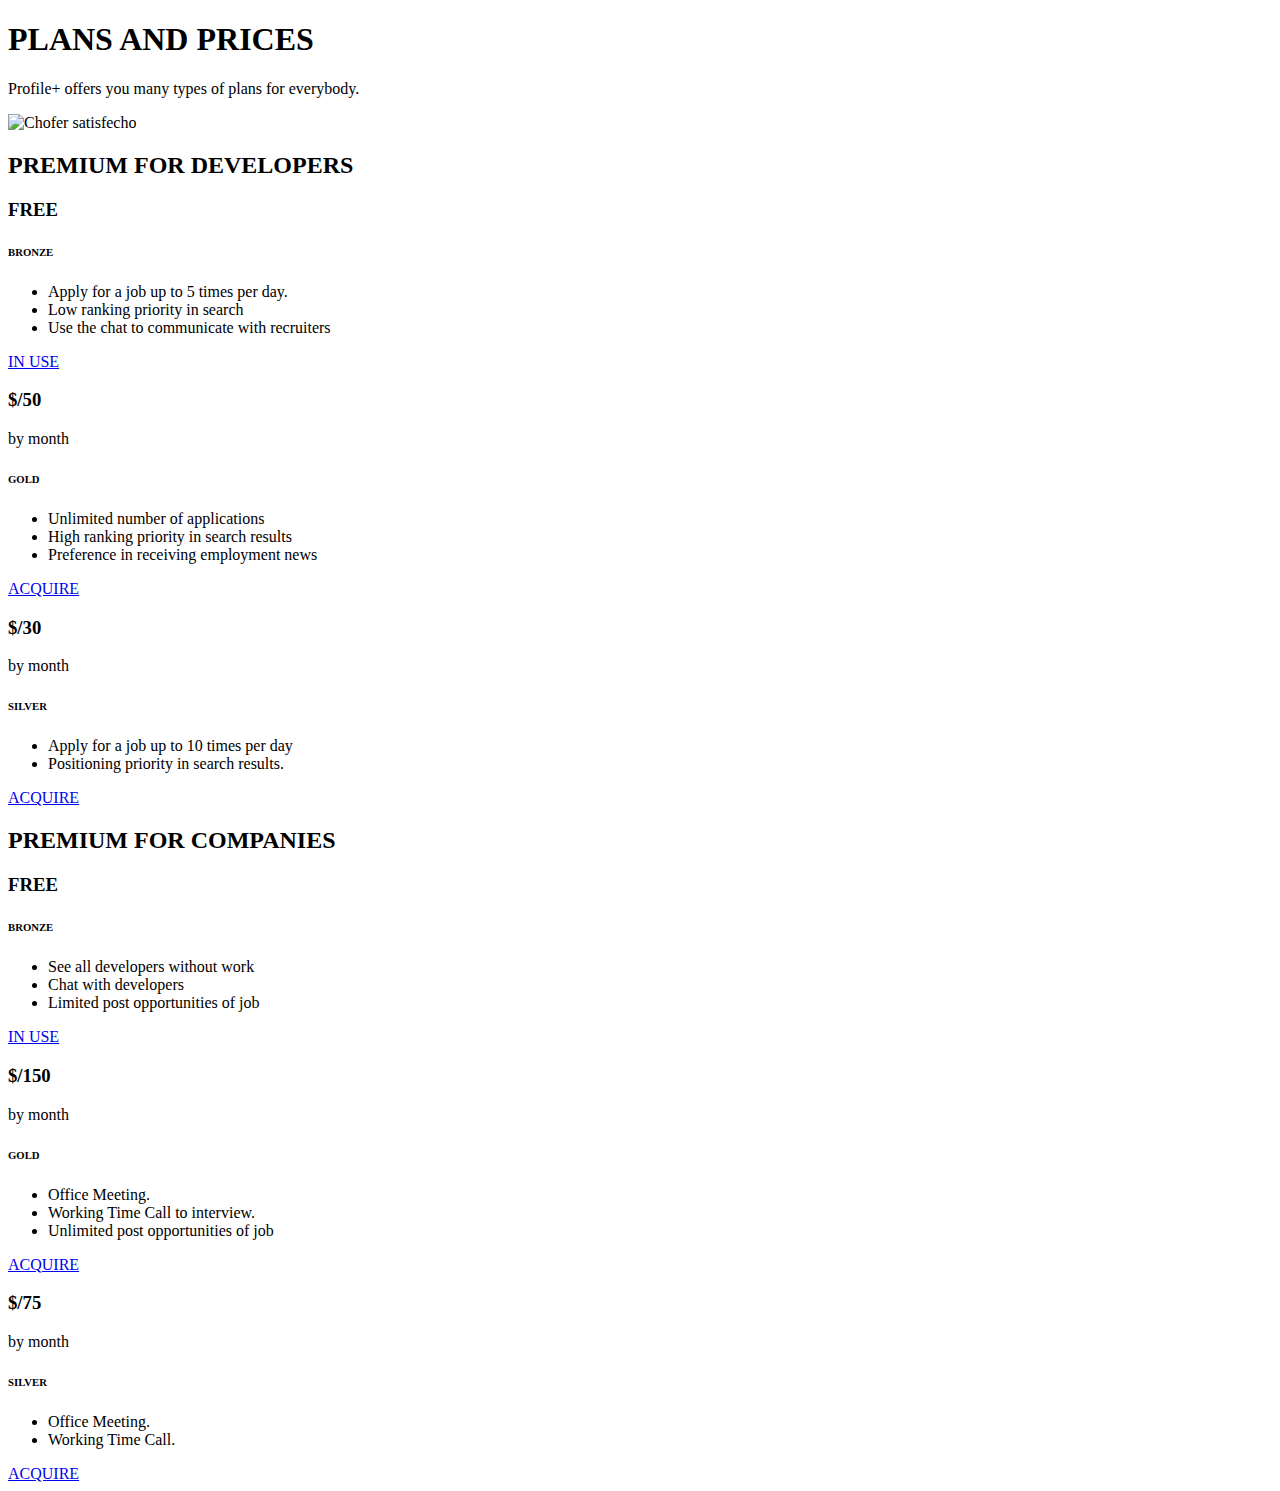
==== plans.html @ ca3ecfe1 "Add files via upload" ====
<!DOCTYPE html>
<html lang="en">
<head>
    <meta charset="UTF-8">
    <meta name="viewport" content="width=device-width, initial-scale=1">
    <link rel="stylesheet" href="https://cdnjs.cloudflare.com/ajax/libs/font-awesome/6.1.1/css/all.min.css" integrity="sha512-KfkfwYDsLkIlwQp6LFnl8zNdLGxu9YAA1QvwINks4PhcElQSvqcyVLLD9aMhXd13uQjoXtEKNosOWaZqXgel0g==" crossorigin="anonymous" referrerpolicy="no-referrer" />
    <link rel="stylesheet" href="https://unicons.iconscout.com/release/v4.0.0/css/line.css">

    <link rel="stylesheet" href="../../../../../Open%20Source/Semana%205/TB2/Landing%20Page/assets/styles/styles.css">
    <script src="https://code.jquery.com/jquery-3.6.0.min.js" integrity="sha256-/xUj+3OJU5yExlq6GSYGSHk7tPXikynS7ogEvDej/m4=" crossorigin="anonymous"></script>

    <title>DigitalMind.Profile+</title>
</head>
<body>
<div id="header-placeholder"></div>

<main>
    <div class="plans_introduction">
        <div class="plans_introduction_text">
            <h1>PLANS AND PRICES</h1>
            <p>
                Profile+ offers you many types of plans for everybody.
            </p>
        </div>
        <div class="header__right">
            <div class="header__right-image">
                <img class="plans" src="../../../../../Open%20Source/Semana%205/TB2/Landing%20Page/assets/images/plans.png" alt="Chofer satisfecho">
            </div>
        </div>
    </div>



    <div class="plans_section">

        <h2>PREMIUM FOR DEVELOPERS</h2>

        <div class="plans_subsection">
            <div class="plan_card plan_card_side">
                <div class="plan_card_top_side">
                    <div class="plan_card_top_text_side">
                        <h3>FREE</h3>
                        <p></p>
                    </div>
                </div>
                <div class="plan_card_bottom">
                    <div class="plan_card_description">
                        <h6>BRONZE</h6>
                        <ul>
                            <li>Apply for a job up to 5 times per day.</li>
                            <li>Low ranking priority in search</li>
                            <li>Use the chat to communicate with recruiters</li>
                        </ul>
                        <div class="center_top"><a href="#" class="btn plan_card_purchase_btn">IN USE</a></div>
                    </div>
                </div>
            </div>

            <div class="plan_card plan_card_center">
                <div class="plan_card_top_center">
                    <div class="plan_card_top_text_center">
                        <h3>$/50</h3>
                        <p>by month</p>
                    </div>
                </div>
                <div class="plan_card_bottom">
                    <div class="plan_card_description">
                        <h6>GOLD</h6>
                        <ul>
                            <li>Unlimited number of applications</li>
                            <li>High ranking priority in search results</li>
                            <li>Preference in receiving employment news</li>
                        </ul>
                        <div class="center_top"><a href="#" class="btn plan_card_purchase_btn">ACQUIRE</a></div>
                    </div>

                </div>

            </div>

            <div class="plan_card plan_card_side">
                <div class="plan_card_top_side">
                    <div class="plan_card_top_text_side">
                        <h3>$/30</h3>
                        <p>by month</p>
                    </div>
                </div>
                <div class="plan_card_bottom">
                    <div class="plan_card_description">
                        <h6>SILVER</h6>
                        <ul>
                            <li>Apply for a job up to 10 times per day</li>
                            <li>Positioning priority in search results.</li>
                        </ul>
                        <div class="center_top"><a href="#" class="btn plan_card_purchase_btn">ACQUIRE</a></div>
                    </div>

                </div>
            </div>
        </div>

        <h2>PREMIUM FOR COMPANIES</h2>

        <div class="plans_subsection">
            <div class="plan_card plan_card_side">
                <div class="plan_card_top_side">
                    <div class="plan_card_top_text_side">
                        <h3>FREE</h3>
                    </div>
                </div>
                <div class="plan_card_bottom">
                    <div class="plan_card_description">
                        <h6>BRONZE</h6>
                        <ul>
                            <li>See all developers without work</li>
                            <li>Chat with developers</li>
                            <li>Limited post opportunities of job</li>
                        </ul>
                        <div class="center_top"><a href="#" class="btn plan_card_purchase_btn">IN USE</a></div>
                    </div>
                </div>
            </div>

            <div class="plan_card plan_card_center">
                <div class="plan_card_top_center">
                    <div class="plan_card_top_text_center">
                        <h3>$/150</h3>
                        <p>by month</p>
                    </div>
                </div>
                <div class="plan_card_bottom">
                    <div class="plan_card_description">
                        <h6>GOLD</h6>
                        <ul>
                            <li>Office Meeting.</li>
                            <li>Working Time Call to interview.</li>
                            <li>Unlimited post opportunities of job</li>
                        </ul>
                        <div class="center_top"><a href="#" class="btn plan_card_purchase_btn">ACQUIRE</a></div>
                    </div>

                </div>

            </div>

            <div class="plan_card plan_card_side">
                <div class="plan_card_top_side">
                    <div class="plan_card_top_text_side">
                        <h3>$/75</h3>
                        <p>by month</p>
                    </div>
                </div>
                <div class="plan_card_bottom">
                    <div class="plan_card_description">
                        <h6>SILVER</h6>
                        <ul>
                            <li>Office Meeting.</li>
                            <li>Working Time Call.</li>
                        </ul>
                        <div class="center_top"><a href="#" class="btn plan_card_purchase_btn">ACQUIRE</a></div>
                    </div>

                </div>
            </div>
        </div>

        </div>
    </div>
</main>


<div id="footer-placeholder"></div>
<script src="../../../../../Open%20Source/Semana%205/TB2/Landing%20Page/assets/scripts/main.js" type="text/javascript"></script>
</body>
</html>
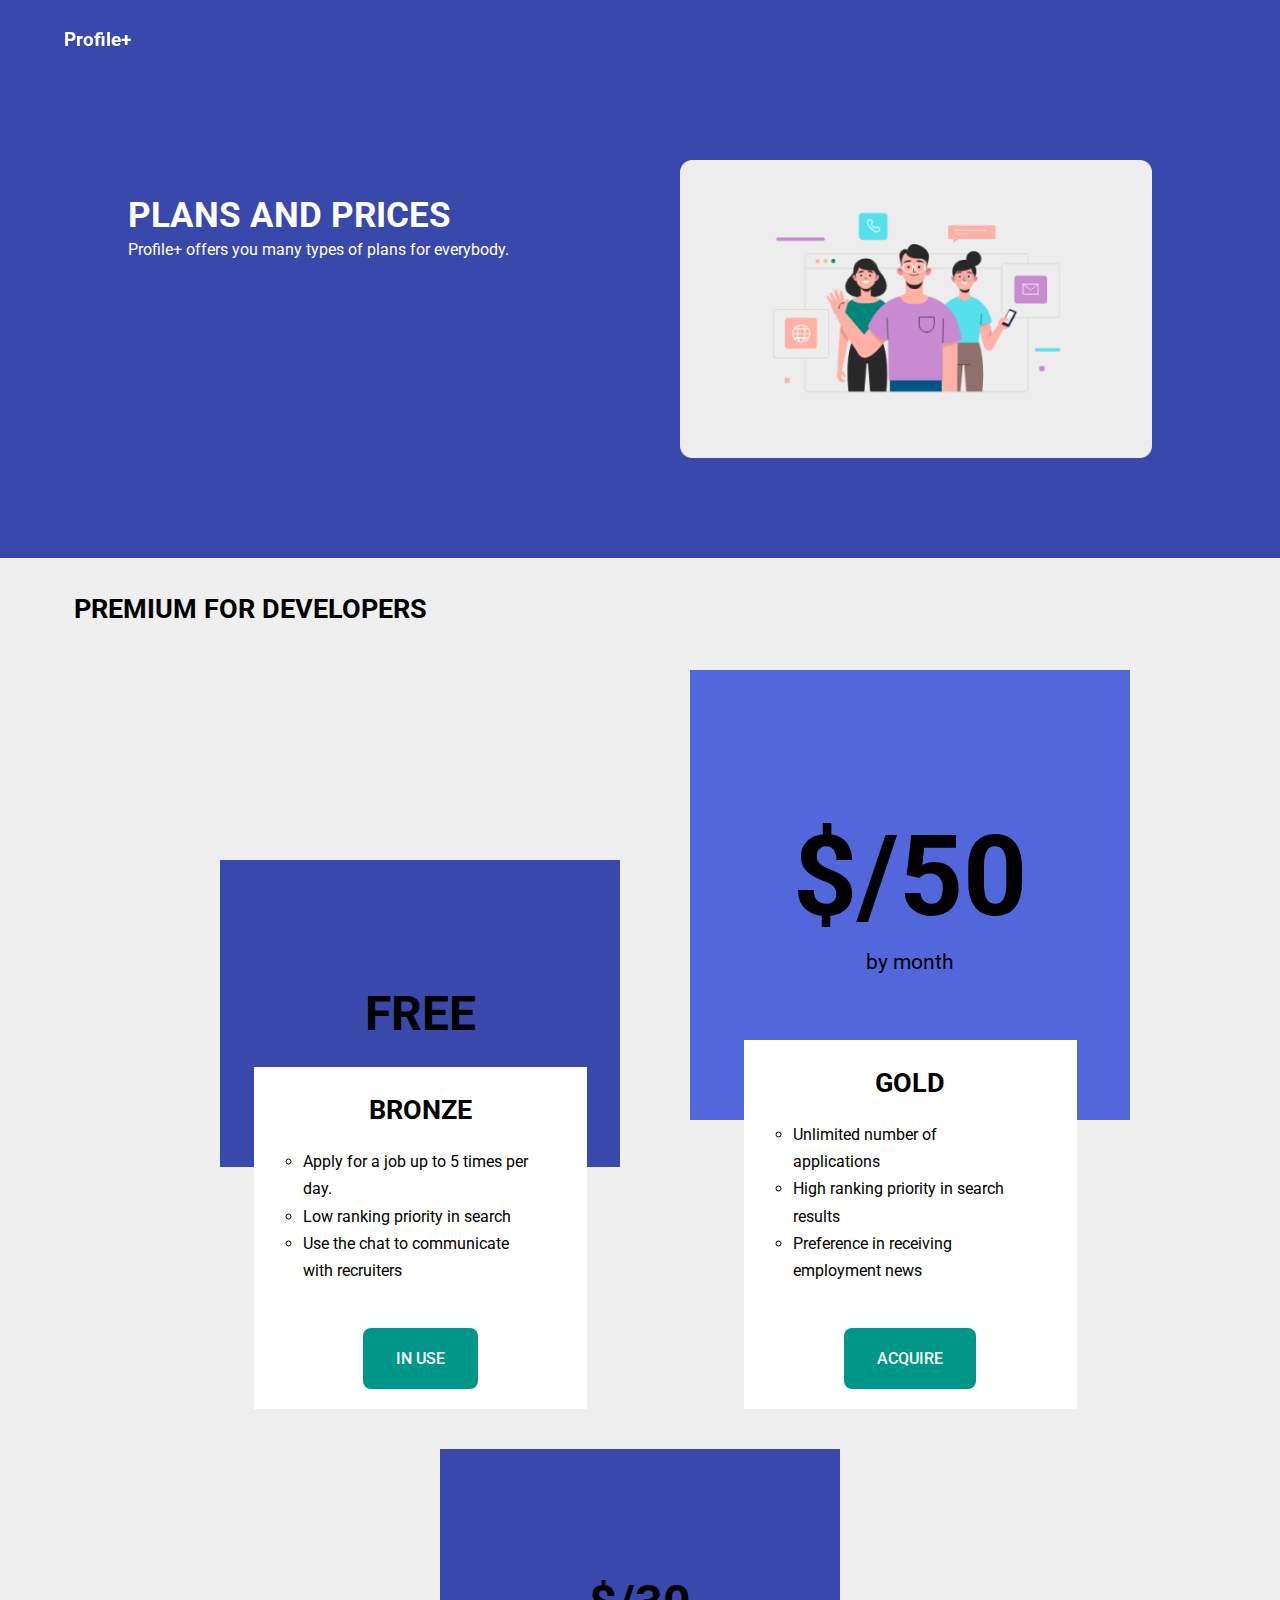
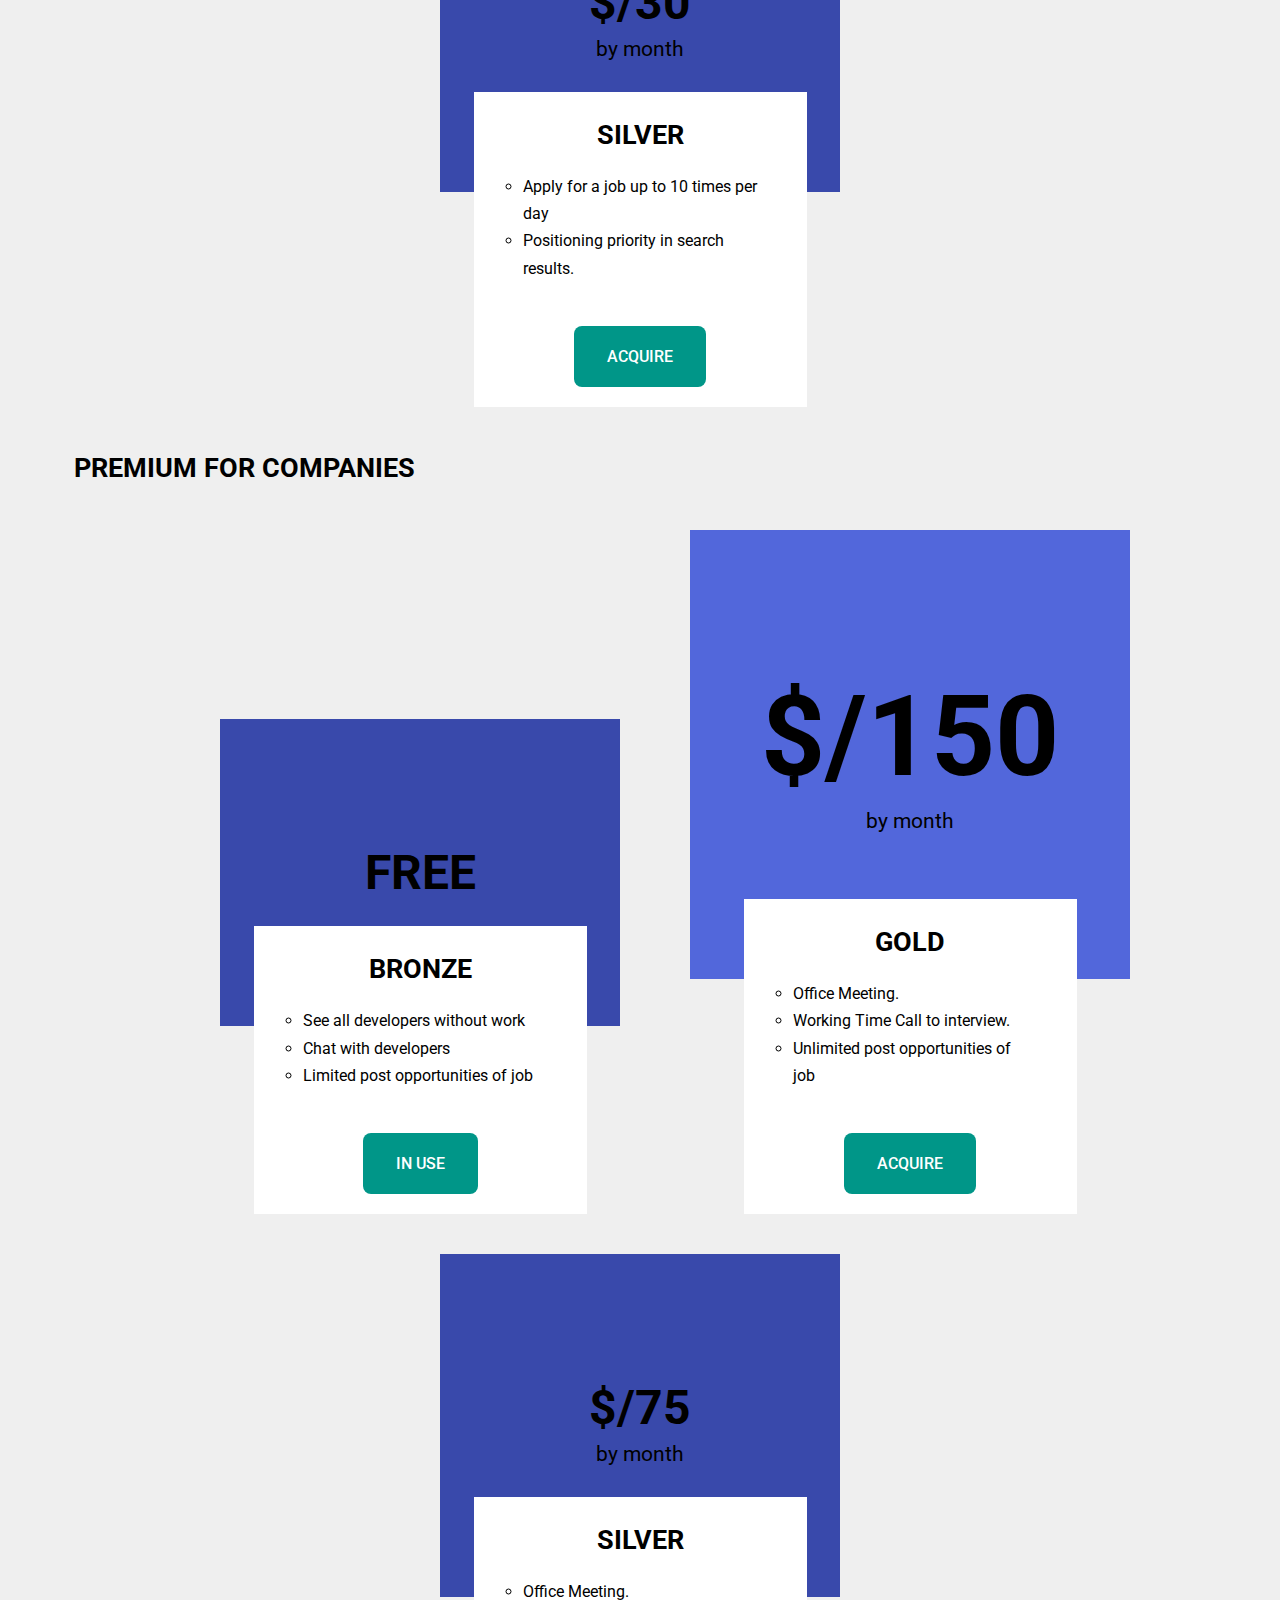
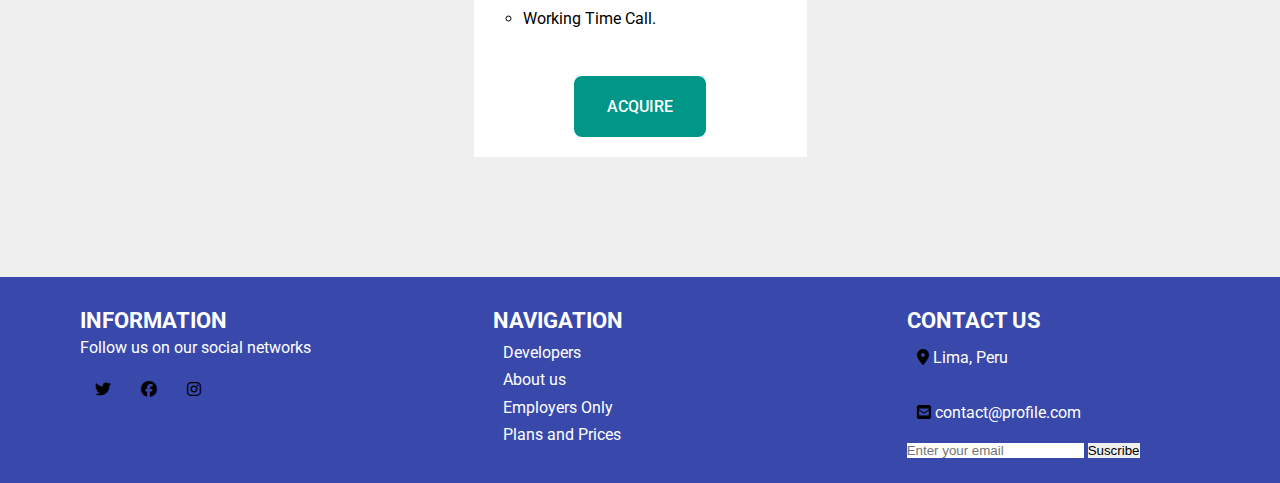
==== commit baad994e: "Update plans.html" ====
--- a/plans.html
+++ b/plans.html
@@ -6,7 +6,7 @@
     <link rel="stylesheet" href="https://cdnjs.cloudflare.com/ajax/libs/font-awesome/6.1.1/css/all.min.css" integrity="sha512-KfkfwYDsLkIlwQp6LFnl8zNdLGxu9YAA1QvwINks4PhcElQSvqcyVLLD9aMhXd13uQjoXtEKNosOWaZqXgel0g==" crossorigin="anonymous" referrerpolicy="no-referrer" />
     <link rel="stylesheet" href="https://unicons.iconscout.com/release/v4.0.0/css/line.css">
 
-    <link rel="stylesheet" href="../../../../../Open%20Source/Semana%205/TB2/Landing%20Page/assets/styles/styles.css">
+    <link rel="stylesheet" href="./assets/styles/styles.css">
     <script src="https://code.jquery.com/jquery-3.6.0.min.js" integrity="sha256-/xUj+3OJU5yExlq6GSYGSHk7tPXikynS7ogEvDej/m4=" crossorigin="anonymous"></script>
 
     <title>DigitalMind.Profile+</title>
@@ -24,7 +24,7 @@
         </div>
         <div class="header__right">
             <div class="header__right-image">
-                <img class="plans" src="../../../../../Open%20Source/Semana%205/TB2/Landing%20Page/assets/images/plans.png" alt="Chofer satisfecho">
+                <img class="plans" src="./assets/images/plans.png" alt="Chofer satisfecho">
             </div>
         </div>
     </div>
@@ -170,6 +170,6 @@
 
 
 <div id="footer-placeholder"></div>
-<script src="../../../../../Open%20Source/Semana%205/TB2/Landing%20Page/assets/scripts/main.js" type="text/javascript"></script>
+<script src="./assets/scripts/main.js" type="text/javascript"></script>
 </body>
-</html>+</html>
--- a/assets/styles/styles.css
+++ b/assets/styles/styles.css
@@ -0,0 +1,907 @@
+/*General section*/
+@import url('https://fonts.googleapis.com/css2?family=Roboto:wght@400&display=swap');
+@import url('https://cdnjs.cloudflare.com/ajax/libs/font-awesome/6.1.1/css/all.min.css');
+* {
+    margin: 0;
+    padding: 0;
+    border: 0;
+    outline: 0;
+    text-decoration: none;
+    list-style: none;
+    box-sizing: border-box;
+}
+:root {
+    --color-primary: #3949AB;
+    --color-success: #00bf8e;
+    --color-warning: #f7c94b;
+    --color-danger: #f75842;
+    --color-danger-variant: rgba(247,88,66,0.4);
+    --color-white: #fff;
+    --color-light: rgb(255,255,255,0.7);
+    --color-black: #000;
+    --color-bg: #3949AB;
+    --color-b1: #2e3267;
+    --color-bg2: #0B2F3E;
+    --color-bg3: #5C6BC0;
+    --color-button: #009688;
+
+
+    --container-width-lg: 80%;
+    --container-width-md: 90%;
+    --container-width-sm: 94%;
+
+    --transition: all 400ms ease;
+}
+body {
+    font-family: 'Roboto', sans-serif;
+    line-height: 1.7;
+    color: var(--color-white);
+    background: var(--color-bg);
+}
+
+.container {
+    width: var(--container-width-lg);
+    margin: 0 auto;
+}
+
+section {
+    padding: 6rem 0;
+}
+
+section h2 {
+    text-align: center;
+    margin-bottom: 4rem;
+}
+
+h1,
+h2,
+h3,
+h4,
+h5 {
+    line-height: 1.2;
+}
+
+h1 {
+    font-size: 2.4rem;
+}
+
+h2 {
+    font-size: 2rem;
+}
+
+h3 {
+    font-size: 1.6rem;
+}
+
+h4 {
+    font-size: 1.3rem;
+}
+
+a {
+    color: var(--color-white);
+}
+
+img {
+    width: 100%;
+    display: block;
+    object-fit: cover;
+}
+
+.btn {
+    display: inline-block;
+    background: var(--color-white);
+    color: var(--color-black);
+    padding: 1rem 2rem;
+    border: 1px solid transparent;
+    font-weight: 500;
+    transition: var(--transition);
+}
+
+.btn:hover {
+    background: transparent;
+    color: var(--color-white);
+    border-color: var(--color-white);
+}
+
+/*Header section*/
+.btn-nav {
+    background: var(--color-bg);
+    color: var(--color-white);
+    border-radius: 8px;
+}
+.btn-plans {
+    background: var(--color-button);
+    color: var(--color-white);
+    border-radius: 8px;
+}
+.btn-primary {
+    background: var(--color-danger);
+    color: var(--color-white);
+}
+
+
+nav {
+    background: transparent;
+    width: 100vw;
+    height: 5rem;
+    position: fixed;
+    top: 0;
+    z-index: 11;
+}
+/* Window scroll */
+.window-scroll {
+    background: var(--color-primary);
+    box-shadow: 0 1rem 2rem rgba(0,0,0,0.2);
+}
+
+.nav__container {
+    height: 100%;
+    display: flex;
+    justify-content: space-between;
+    align-items: center;
+}
+.logo {
+    width: 100px;
+}
+nav button {
+    display: none;
+}
+
+.nav__menu {
+    display: flex;
+    align-items: center;
+    gap: 4rem;
+}
+
+.nav__menu a {
+    font-size: 1rem;
+    transition: var(--transition);
+}
+.nav__menu a:hover {
+    color: var(--color-black);
+    background: #fff;
+    transition: var(--transition);
+}
+/*Body section*/
+.body__container {
+    display: grid;
+    grid-template-columns: 1fr 1fr;
+    align-items: center;
+    gap: 5rem;
+    height: 100%;
+}
+.body__left h1 {
+    font-size: 3rem;
+}
+
+.body__left p {
+    margin: 0rem 0 2.4rem;
+    font-size: 1.5rem;
+}
+
+.join{
+    border-radius: 14px;
+    color: white;
+    background: #009688;
+    width: 213px;
+    height: 72px;
+    font-size: 20px;
+    cursor: pointer;
+}
+
+.employer {
+    border-radius: 3rem;
+    padding: 1.5rem;
+}
+/*Guides section*/
+.guides {
+    background: var(--color-white);
+    height: 15rem;
+}
+
+.guides h1 {
+    line-height: 1;
+    margin-bottom: 3rem;
+}
+.guides__container {
+    display: grid;
+    grid-template-columns: 100%;
+    gap: 4rem;
+}
+
+.guides__right {
+    display: grid;
+    grid-template-columns: repeat(3,1fr);
+    gap: 0rem;
+}
+
+.steps {
+    background: var(--color-bg3);
+    margin-top: -50%;
+    padding: 2rem;
+    border-radius: 2rem;
+    transition: var(--transition);
+}
+.steps:hover {
+    box-shadow: 0 3rem 3rem rgba(0,0,0,0.3);
+    z-index: 1;
+}
+
+.steps:nth-child(2) {
+    background: var(--color-bg2);
+}
+
+.steps__icon {
+    background: transparent;
+    padding: 0.5rem;
+    border-radius: 0.9rem;
+}
+.steps h5 {
+    font-size: 2rem;
+    margin: 2rem 0rem 1rem;
+}
+.steps p {
+    font-size: 1.23rem;
+}
+
+/*About section*/
+.about {
+    background: var(--color-white);
+    height: 65rem;
+}
+.about h1{
+    line-height: 1;
+    margin-bottom: 2%;
+    color: var(--color-black);
+}
+
+
+.about__container {
+    display: grid;
+    grid-template-columns: 50% 50%;
+    margin-top: 5%;
+}
+.about__left {
+    display: grid;
+    position: center;
+}
+
+.about__left h1{
+    margin-bottom: 30%;
+    display: grid;
+    text-align: center;
+
+}
+
+.Product-Video_DigitalTeam-video {
+    background: var(--color-primary);
+    width: 95%;
+    height: 150%;
+    position: center;
+
+    margin-top: -10%;;
+    margin-bottom:6%;
+    padding: 2rem;
+    border-radius: 2rem;
+    transition: var(--transition);
+    box-shadow: 0 2rem 2rem rgba(0,0,0,0.3);
+    z-index: 1;
+
+}
+
+.about__right {
+    display: grid;
+    grid-template-columns: repeat(1,1fr);
+    gap: 0rem;
+    margin-left: 10%;
+}
+.about__right h5{
+    font-size: 2rem;
+    color: #757575;
+    line-height: 2;
+}
+.about__right p{
+    margin-top: -3%;
+    font-size: 1.5rem;
+    color: var(--color-black);
+}
+.about__right li {
+    color: var(--color-black);
+    grid-template-columns: repeat(1,3fr);
+    font-size: 1.3rem;
+}
+.services {
+    display: grid;
+    margin-top: 0.5rem;
+    grid-template-columns: repeat(2,1fr);
+    gap: 0rem;
+    padding: 0rem;
+    border-radius: 2rem;
+    transition: var(--transition);
+}
+/*Partner section*/
+.partner {
+    background: #5C6BC0;/* var(--color-bg3); */
+    height: 30rem;
+}
+
+.partner h1 {
+    width: 90%;
+    margin-left: auto;
+    margin-right: auto;
+    border-radius: 2rem;
+    display: grid;
+    text-align: center;
+    line-height: 1;
+    margin-top: -7%;
+    background-color: var(--color-primary);
+    padding: 10%;
+    color: var(--color-white);
+
+}
+
+.partner__container {
+    display: grid;
+}
+.partner__center {
+    display: grid;
+    grid-template-columns: repeat(3,1fr);
+    background: var(--color-white);
+    border-radius: 2rem;
+    margin-top: -15%;
+    padding: 3%;
+}
+.UPC {
+    margin-left: 35%;
+    margin-bottom: 2%;
+    width: 5rem;
+    height: 5rem;
+}
+.MetaGoogle{
+    margin-left: 10%;
+    margin-bottom: 2%;
+    width: 15rem;
+    height: 6rem;
+}
+.IEEE {
+
+    margin-left: 10%;
+    margin-bottom: 2%;
+    width: 15rem;
+    height: 6rem;
+}
+
+/*About Us section*/
+.About-Us{
+    background-color: #3949AB;
+    color: white;
+    padding: 5rem 50px 0rem 50px;
+    display: grid;
+    grid-column-gap: 20px;
+    grid-template-columns: repeat(auto-fit, minmax(200px,1fr));
+
+}
+
+.About-Us_text{
+    text-align: center;
+    display: grid;
+    align-items: center;
+}
+
+.About-Us_logo{
+    display: flex;
+    align-items: center;
+    justify-content: center;
+    height: 300px;
+}
+
+.About-Us_right__UPC{
+    width: auto;
+    height: 100%;
+}
+
+/*  */
+.Team{
+    display: grid;
+    gap: 10px;
+    grid-template-columns: repeat(auto-fit, minmax(250px,1fr));
+    justify-items: center;
+}
+
+.About-the-team h2{
+    text-align: left;
+    text-indent: 25px;    
+}
+
+.Card-member{
+    width: 250px;
+    height: 350px;
+    padding: 0px 5px;
+    background-color: #8190E3;
+    text-align: center;
+    border-radius: 5%;
+}
+
+
+.Card-member img{
+    width: 240px;
+    height: 250px;
+    margin-top: 5px;
+    border-radius: 5%;
+}
+
+.Card-member__social-list{
+    list-style: none;
+    display: inline-block;
+    margin: 0;
+    padding: 0;
+}
+
+.Card-member__social-network{
+    float: left;
+    padding: 2px 5px;
+    border: 1px;
+}
+
+.Phrase{
+    color: white;
+    outline: solid 5px black;
+    border-radius: 20px;
+    background-color:  #007BBB;
+    margin-top: 5rem;
+    margin-left: 15%;
+    margin-right: 15%;
+    font-size: 25px;
+
+}
+
+.Phrase h2{
+    text-align: center;
+}
+/*  */
+.Team-Video{
+    color: black;
+    background-color: #ffffff;
+}
+
+.Team-Video_DigitalTeam-video{
+    display: flex;
+    justify-content: center;
+}
+.Team-Video_DigitalTeam-video iframe{
+
+    width : 699px;
+    height: 393px;
+}
+
+@media screen and (max-width: 800px) {
+    .Team-Video_DigitalTeam-video{
+        height: 0;
+        overflow: hidden;
+        padding-bottom: 56.25%;
+        padding-top: 30px;
+        position: relative;
+    }
+
+    .Team-Video_DigitalTeam-video iframe, .Team-Video_DigitalTeam-video object, .Team-Video_DigitalTeam-video embed {
+        height: 100%;
+        left: 0;
+        position: absolute;
+        top: 0;
+        width: 100%;
+    }
+}
+
+/* Plans section*/
+.plans_introduction {
+    width: var(--container-width-lg);
+    margin: 0 auto;
+    display: grid;
+    grid-template-columns: 1fr 1fr;
+    align-items: center;
+    gap: 5rem;
+    height: 100%;
+}
+.plans {
+    margin-top: 10rem;
+}
+.center_top {
+    display: flex;
+    justify-content: center;
+    align-items: flex-start;
+}
+
+.plan_card {
+    background: transparent;
+    margin: 20px;
+    display: flex;
+    flex-direction: column;
+    justify-content: center;
+    align-items: center;
+}
+
+.plan_card_center {
+    width: 400px;
+}
+
+.plan_card_side {
+    width: 500px;
+}
+
+.plan_card_top_side {
+
+    width: 80%;
+    padding-top: 25%;
+    padding-bottom: 25%;
+    background: var(--color-bg);
+
+    display: flex;
+    flex-direction: column;
+    align-items: center;
+    justify-content: center;
+
+    margin-bottom: -20%;
+}
+
+.plan_card_top_center {
+
+    width: 110%;
+    height: 110%;
+
+    padding-top: 35%;
+    padding-bottom: 35%;
+    position: relative;
+    background: #5267DB;
+
+    display: flex;
+    flex-direction: column;
+    align-items: center;
+    justify-content: center;
+
+    margin-bottom: -20%;
+}
+
+.plan_card_bottom {
+
+    position: relative;
+    margin:  0 5% 0 5%;
+    display: flex;
+
+    flex-direction: row;
+    align-items: flex-end;
+    z-index: 1;
+    justify-content: center;
+}
+
+.plan_card_description{
+
+    padding: 20px;
+    width: 333px;
+    margin-bottom: 0;
+    background: white;
+    display: flex;
+    flex-direction: column;
+    justify-content: center;
+}
+
+.plan_card_top h3 {
+    font-size: 2.5rem;
+}
+.plans_section {
+    background: #efefef;
+    margin-top: 100px;
+    color: var(--color-black);
+
+    padding-top: 10px;
+    padding-bottom: 100px;
+    display: flex;
+    justify-content: center;
+    flex-wrap: wrap;
+    flex-direction: column;
+}
+
+.plans_section h2 {
+    padding: 15px 15px 15px 5vw;
+    margin: 10px 10px 10px 10px;
+}
+
+.plans_subsection{
+    display: flex;
+    justify-content: center;
+    flex-direction: row;
+    flex-wrap: wrap;
+    align-content: center;
+    align-items: flex-end;
+}
+
+.plan_card_top_text_side {
+    background: transparent;
+    display: flex;
+    flex-direction: column;
+    align-items: center;
+    width: 100%;
+}
+
+.plan_card_top_text_side h3 {
+    text-align: center;
+    font-size: 3.0rem;
+}
+
+.plan_card_top_text_side p {
+    font-size: 1.3rem;
+    text-align: center;
+}
+
+.plan_card_top_text_center {
+
+    background: transparent;
+    display: flex;
+    flex-direction: column;
+    align-items: center;
+    width: 100%;
+}
+
+.plan_card_top_text_center h3 {
+    font-size: 7.0rem;
+}
+
+.plan_card_top_text_center p {
+    font-size: 1.3rem;
+}
+
+.plan_card_description h6 {
+    text-align: center;
+    font-size: 1.7rem;
+    object-fit: cover;
+}
+
+.plan_card_description ul li{
+
+    list-style-type: circle;
+    width: 100%;
+    text-align: left;
+}
+.plan_card_description ul {
+    padding: 5% 10% 5% 10%;
+}
+
+
+.plan_card_purchase_btn {
+    margin-top: 10%;
+    background: var(--color-button);
+    color: var(--color-white);
+    border-radius: 8px;
+}
+
+.plan_card_purchase_btn:hover {
+    background: #007BBB;
+}
+
+.plan_card_top_text h3{
+    font-size: 4.5rem;
+}
+
+/*Footer section*/
+footer{
+    color: white;
+    background-color: #3949AB;
+    width: 100%;
+    display: grid;
+    margin: auto;
+    grid-template-columns: repeat(3, 1fr);
+    grid-gap: 50px;
+    padding: 30px 10px 20px 80px;
+}
+
+.information{
+
+}
+.information-list{
+    display: flex;
+}
+.information-list__social{
+    align-items: center;
+    margin: 15px;
+    padding: 0;
+}
+
+.navigation-menu__link{}
+.navigation{
+}
+.navigation-menu{
+
+    margin-top: 5px;
+    margin-left: 10px;
+}
+.navigation-menu__link{
+    float: none;
+    margin: 0%;
+    padding: 0%;
+}
+
+.contact{
+
+}
+.contact-list{
+    padding: 10px;
+}
+.contact-list__option{
+    margin: 0%;
+    padding: 0%;
+}
+.contact-form{}
+
+@media screen and (max-width: 750px) {
+    footer {
+        width: 100%;
+        grid-template-columns: repeat(1, 1fr);
+        grid-gap: 30px;
+        padding: 35px 0px;
+    }
+}
+
+/* MEDIA QUERIES (TABLETS) */
+@media screen and (max-width: 1350px) {
+    .container {
+        width: var(--container-width-md);
+    }
+    h1 {
+        font-size: 2.2rem;
+
+    }
+    h2 {
+        font-size: 1.7rem;
+    }
+    h3 {
+        font-size: 1.4rem;
+    }
+    h4 {
+        font-size: 1.2rem;
+    }
+    /*  NAVBAR  */
+    nav button {
+        display: inline-block;
+        background: transparent;
+        font-size: 1.8rem;
+        color: var(--color-white);
+        cursor:pointer;
+    }
+
+    nav button#close-menu-btn {
+        display: none;
+    }
+    .nav__menu{
+        position: fixed;
+        top: 5rem;
+        right: 5%;
+        height: fit-content;
+        width: 18rem;
+        flex-direction: column;
+        gap: 0;
+        display: none;
+    }
+    .nav__menu li {
+        width: 100%;
+        height: 5.8rem;
+        animation: animateNavItems 400ms linear forwards;
+        transform-origin: top right;
+        opacity: 0;
+    }
+
+    .nav__menu li:nth-child(2) {
+        animation-delay: 200ms;
+    }
+    .nav__menu li:nth-child(3) {
+        animation-delay: 400ms;
+    }
+    .nav__menu li:nth-child(4) {
+        animation-delay: 600ms;
+    }
+    @keyframes animateNavItems {
+        0% {
+            transform: rotateZ(-90deg) rotateX(90deg) scale(0.1);
+        }
+        100% {
+            transform: rotateZ(0deg) rotateX(0deg) scale(1);
+            opacity: 1;
+        }
+    }
+    .nav__menu li a {
+        background: var(--color-primary);
+        box-shadow: -4rem 6rem 10rem rgba(0,0,0,0.6);
+        width: 100%;
+        height: 100%;
+        display: grid;
+        place-items: center;
+    }
+    .nav__menu li a:hover {
+        background: var(--color-bg2);
+        color: var(--color-white)
+    }
+
+    /* Body */
+
+    body {
+        height: 52vh;
+        margin-bottom: 4rem;
+    }
+
+    .body__container {
+        grid-template-columns: 1fr;
+        gap: 0;
+        padding-bottom: 3rem;
+    }
+    .body__left{
+        margin-right: 0;
+    }
+
+
+    /* about */
+    .guides {
+        height: auto;
+    }
+    .guides__container{
+        grid-template-columns: 1fr;
+        gap: 0;
+    }
+    .guides__right{
+        margin-right: 0;
+    }
+    /* about */
+    .about {
+        height: auto;
+    }
+    .about__container {
+        grid-template-columns: 1fr;
+    }
+    .about__right {
+        margin-right: 0;
+    }
+
+
+    /* partner */
+    .partner {
+        height: auto;
+    }
+    .partner__container{
+        grid-template-columns: 1fr;
+    }
+    .partner__center{
+        margin-right: 0;
+    }
+}
+
+@media screen and (max-width: 860px) {
+
+    .guides__right{
+        grid-template-columns: 1fr;
+        gap: 15rem;
+        padding: 12%;
+    }
+    .about__container {
+        grid-template-columns: 1fr;
+        margin-right: 0%;
+    }
+    .partner__center{
+        grid-template-columns: 1fr;
+        gap: 4%;
+        padding: 20%;
+        position: center;
+        text-align: center;
+        width: auto;
+        height: auto;
+    }
+}
+
+@media screen and (max-width: 300px) {
+
+    .partner__center{
+        grid-template-columns: 1fr;
+        gap: 4%;
+        padding: 20%;
+        position: center;
+        text-align: center;
+        width: auto;
+        height: auto;
+    }
+}
